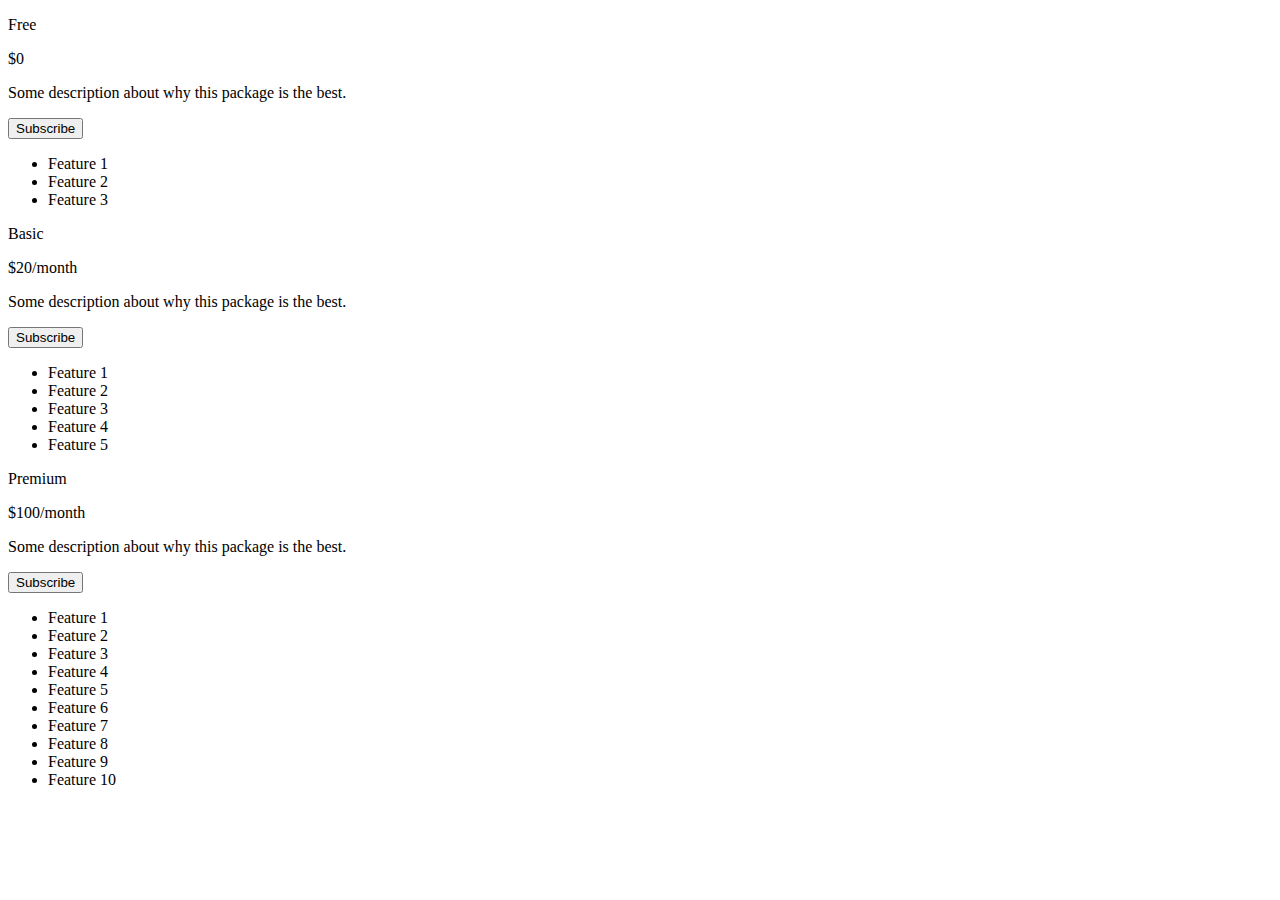
==== index.html @ 37c7ac5a "Html structure and content ready." ====
<!DOCTYPE html>
<html lang="en">
<head>
    <meta charset="UTF-8">
    <meta http-equiv="X-UA-Compatible" content="IE=edge">
    <meta name="viewport" content="width=device-width, initial-scale=1.0">
    <link rel="stylesheet" href="style.css">
    <title>Pricing table</title>
</head>
<body>
    <div class="container">
        <div class="item free">
            <p class="title">Free</p>
            <p class="price">$0</p>
            <p class="description">Some description about why this package is the best.</p>
            <button class="subscribe">Subscribe</button>
            <ul class="feature-list">
                <li class="feature">Feature 1</li>
                <li class="feature">Feature 2</li>
                <li class="feature">Feature 3</li>
            </ul>
        </div>
        <div class="item basic">
            <p class="title">Basic</p>
            <p class="price">$20/month</p>
            <p class="description">Some description about why this package is the best.</p>
            <button class="subscribe">Subscribe</button>
            <ul class="feature-list">
                <li class="feature">Feature 1</li>
                <li class="feature">Feature 2</li>
                <li class="feature">Feature 3</li>
                <li class="feature">Feature 4</li>
                <li class="feature">Feature 5</li>
            </ul>

        </div>
        <div class="item premium">
            <p class="title">Premium</p>
            <p class="price">$100/month</p>
            <p class="description">Some description about why this package is the best.</p>
            <button class="subscribe">Subscribe</button>
            <ul class="feature-list">
                <li class="feature">Feature 1</li>
                <li class="feature">Feature 2</li>
                <li class="feature">Feature 3</li>
                <li class="feature">Feature 4</li>
                <li class="feature">Feature 5</li>
                <li class="feature">Feature 6</li>
                <li class="feature">Feature 7</li>
                <li class="feature">Feature 8</li>
                <li class="feature">Feature 9</li>
                <li class="feature">Feature 10</li>
            </ul>

        </divclass>
    </div>
    
</body>
</html>
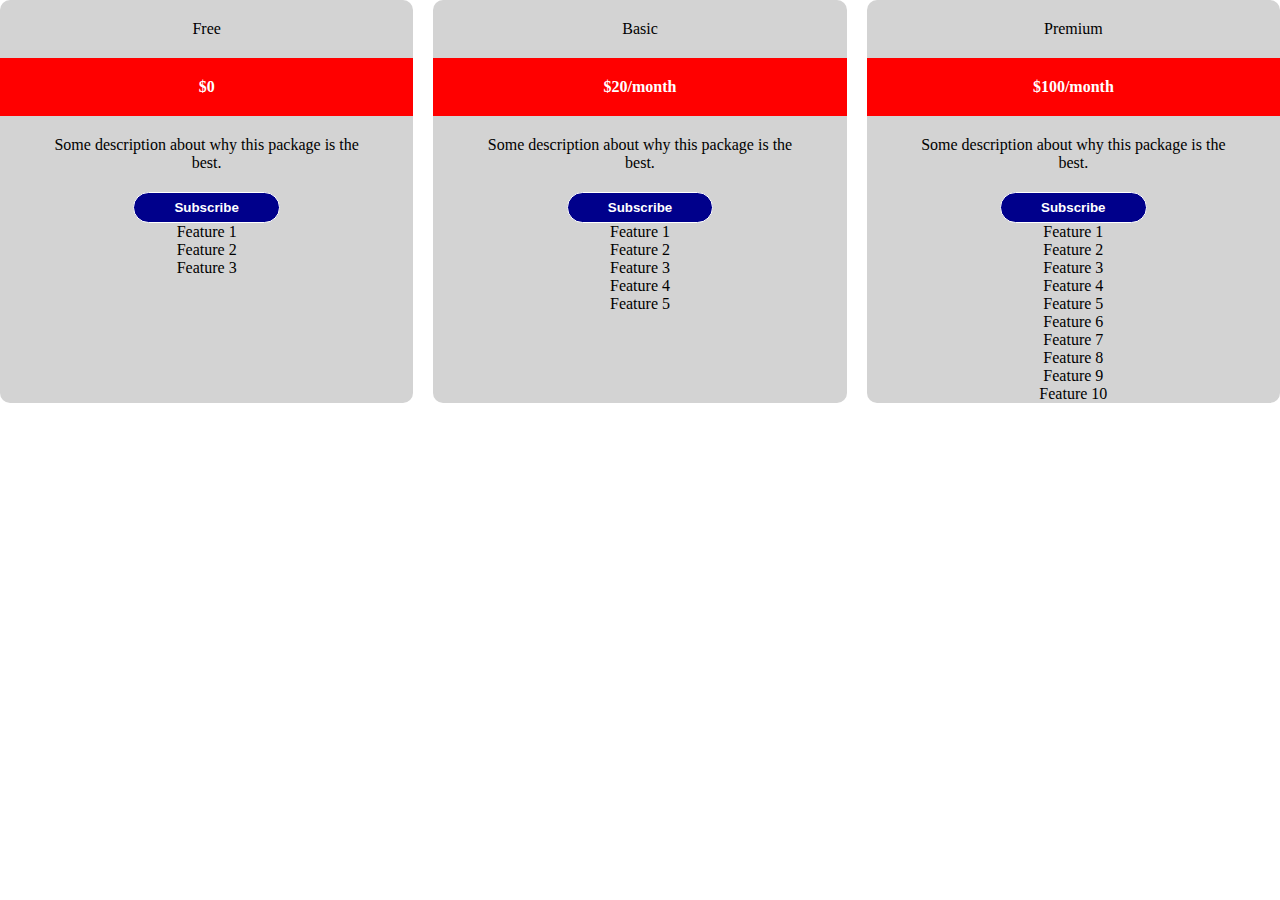
==== commit 74d67493: "Mobile view style ready." ====
--- a/index.html
+++ b/index.html
@@ -10,8 +10,8 @@
 <body>
     <div class="container">
         <div class="item free">
-            <p class="title">Free</p>
-            <p class="price">$0</p>
+            <h2 class="title">Free</h2>
+            <h3 class="price">$0</h3>
             <p class="description">Some description about why this package is the best.</p>
             <button class="subscribe">Subscribe</button>
             <ul class="feature-list">
@@ -21,8 +21,8 @@
             </ul>
         </div>
         <div class="item basic">
-            <p class="title">Basic</p>
-            <p class="price">$20/month</p>
+            <h2 class="title">Basic</h2>
+            <h3 class="price">$20/month</h3>
             <p class="description">Some description about why this package is the best.</p>
             <button class="subscribe">Subscribe</button>
             <ul class="feature-list">
@@ -35,8 +35,8 @@
 
         </div>
         <div class="item premium">
-            <p class="title">Premium</p>
-            <p class="price">$100/month</p>
+            <h2 class="title">Premium</h2>
+            <h3 class="price">$100/month</h3>
             <p class="description">Some description about why this package is the best.</p>
             <button class="subscribe">Subscribe</button>
             <ul class="feature-list">
--- a/style.css
+++ b/style.css
@@ -0,0 +1,58 @@
+*,
+::before,
+::after {
+    box-sizing: border-box;
+    margin: 0;
+    padding: 0;
+}
+
+body {
+    text-align: center;
+}
+
+.container {
+    display: grid;
+    grid-template-areas: 
+    "item item item";
+    grid-template-columns: 1fr 1fr 1fr;
+    grid-gap: 20px;
+}
+
+ul {
+    list-style-type: none;
+}
+
+.item {
+    background-color: lightgray;
+    grid: item;
+    border-radius: 10px;
+    justify-content: center;   
+}
+
+.title {
+    font-size: 16px;
+    font-weight: normal;
+    margin: 20px;
+}
+
+.price {
+    background-color: #ff0000;
+    padding: 20px 10px;
+    color: #ffffff;
+    font-size: 16px;
+}
+
+.description {
+    margin-top: 20px;
+    padding: 0px 40px;
+}
+
+.subscribe {
+    padding: 7px 40px;
+    margin-top: 20px;
+    background-color: darkblue;
+    color: white;
+    font-weight: bold;
+    border: 1px solid white;
+    border-radius: 30px;
+}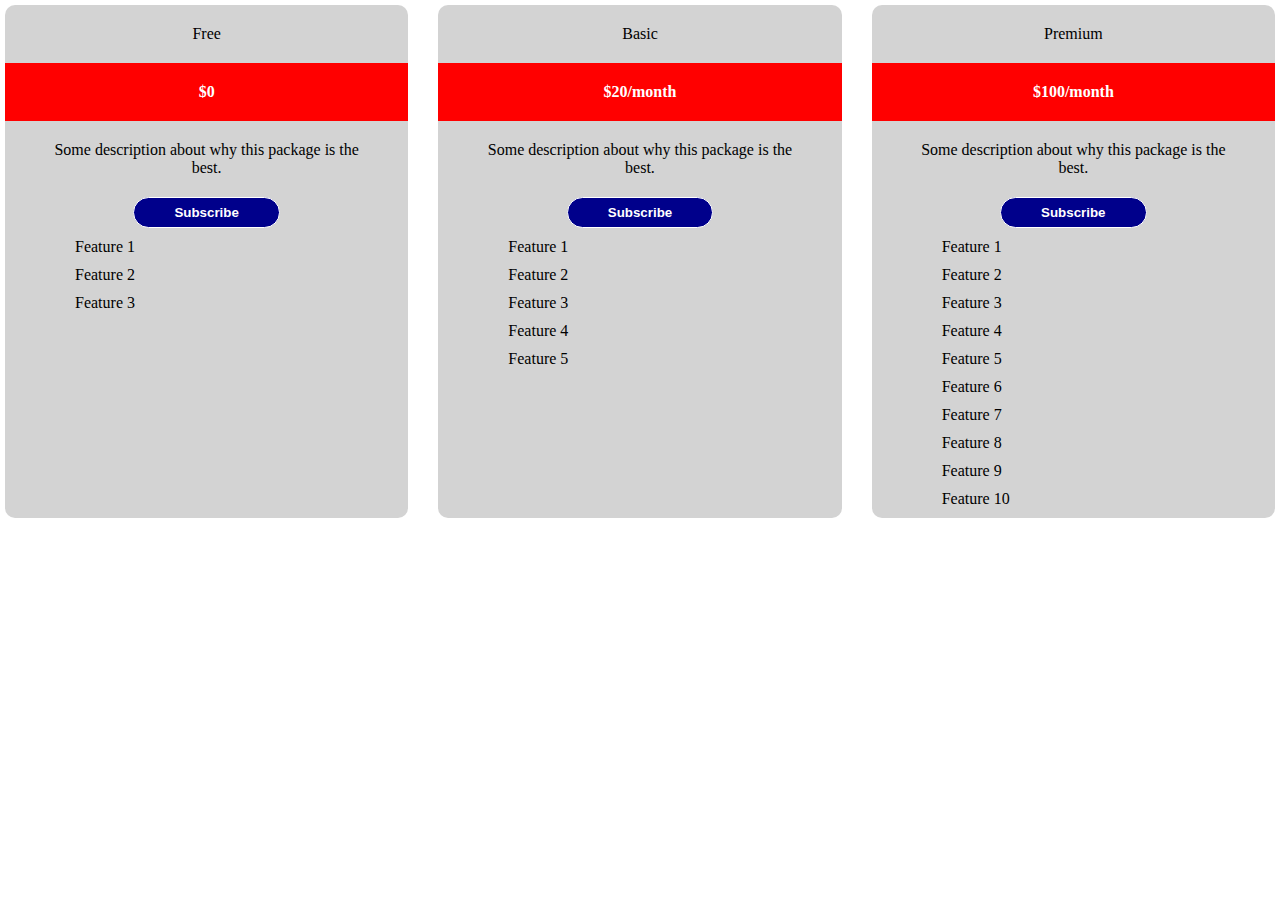
==== commit 10a4815a: "Desktop view ready." ====
--- a/index.html
+++ b/index.html
@@ -13,7 +13,7 @@
             <h2 class="title">Free</h2>
             <h3 class="price">$0</h3>
             <p class="description">Some description about why this package is the best.</p>
-            <button class="subscribe">Subscribe</button>
+            <button class="subscribe"><a href="#">Subscribe</a></button>
             <ul class="feature-list">
                 <li class="feature">Feature 1</li>
                 <li class="feature">Feature 2</li>
@@ -24,7 +24,7 @@
             <h2 class="title">Basic</h2>
             <h3 class="price">$20/month</h3>
             <p class="description">Some description about why this package is the best.</p>
-            <button class="subscribe">Subscribe</button>
+            <button class="subscribe"><a href="#">Subscribe</a></button>
             <ul class="feature-list">
                 <li class="feature">Feature 1</li>
                 <li class="feature">Feature 2</li>
@@ -38,7 +38,7 @@
             <h2 class="title">Premium</h2>
             <h3 class="price">$100/month</h3>
             <p class="description">Some description about why this package is the best.</p>
-            <button class="subscribe">Subscribe</button>
+            <button class="subscribe"><a href="#">Subscribe</a></button>
             <ul class="feature-list">
                 <li class="feature">Feature 1</li>
                 <li class="feature">Feature 2</li>
--- a/style.css
+++ b/style.css
@@ -13,20 +13,22 @@
 .container {
     display: grid;
     grid-template-areas: 
-    "item item item";
-    grid-template-columns: 1fr 1fr 1fr;
+    "item";
+    grid-template-columns: 1fr;
     grid-gap: 20px;
 }
 
-ul {
+ul, li {
     list-style-type: none;
+    margin: 10px;
 }
 
 .item {
     background-color: lightgray;
     grid: item;
     border-radius: 10px;
-    justify-content: center;   
+    justify-content: center;
+    margin: 5px;
 }
 
 .title {
@@ -55,4 +57,30 @@
     font-weight: bold;
     border: 1px solid white;
     border-radius: 30px;
+}
+
+
+a {
+    text-decoration: none;
+    color: #ffffff;
+}
+
+a:hover {
+    color:lime;
+}
+
+@media screen and (min-width: 768px) {
+    .container {
+        display: grid;
+        grid-template-areas: 
+        "item item item";
+        grid-template-columns: 1fr 1fr 1fr;
+        grid-gap: 20px;
+    }
+
+    ul {
+        text-align: left;
+        margin-left: 60px;
+    }
+    
 }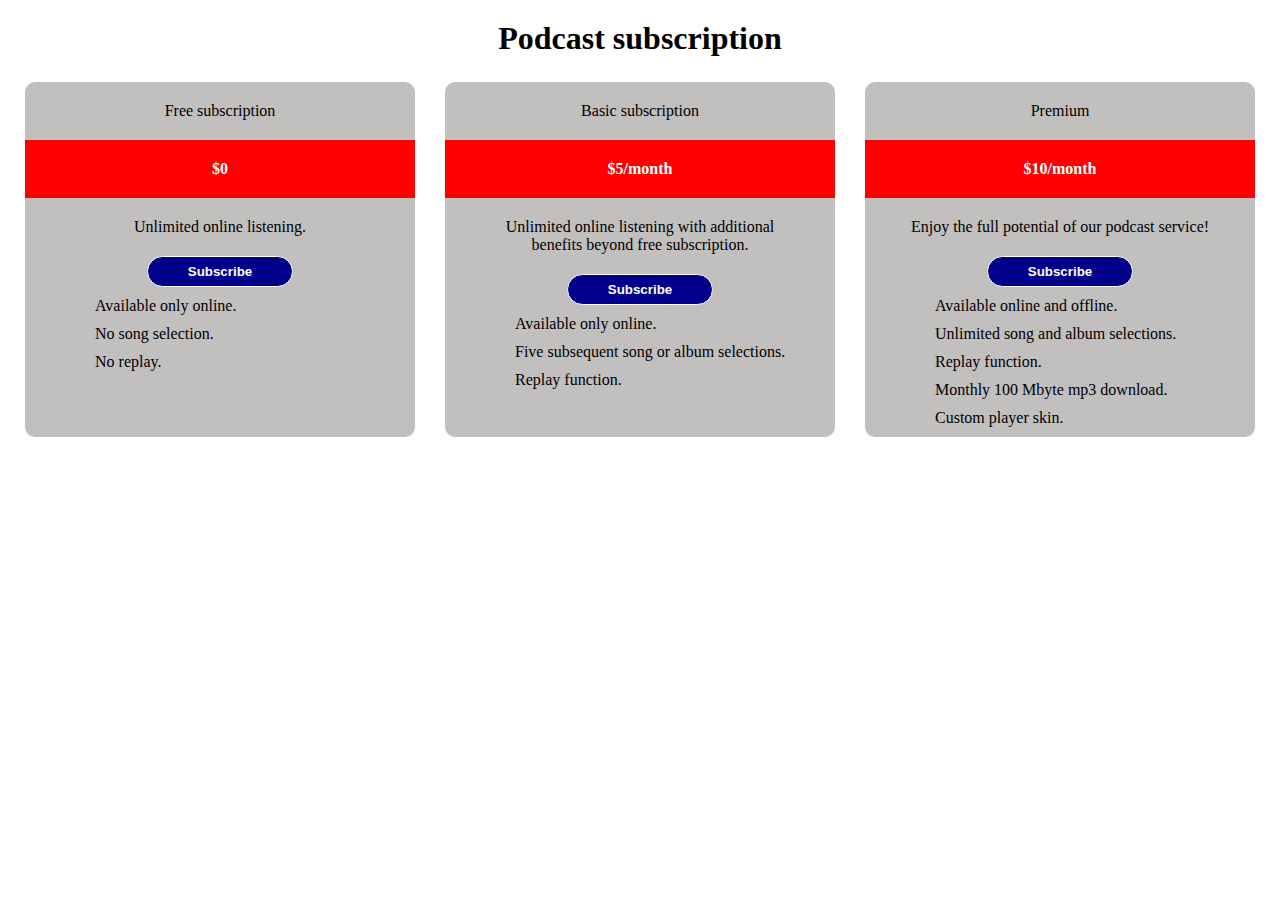
==== commit 12d9286b: "Main page improed. Input form for subscription developed." ====
--- a/index.html
+++ b/index.html
@@ -5,51 +5,45 @@
     <meta http-equiv="X-UA-Compatible" content="IE=edge">
     <meta name="viewport" content="width=device-width, initial-scale=1.0">
     <link rel="stylesheet" href="style.css">
-    <title>Pricing table</title>
+    <title>Podcast subscription</title>
 </head>
 <body>
-    <div class="container">
+    <div class="container container--style">
+        <h1 class="main-title">Podcast subscription</h1>
         <div class="item free">
-            <h2 class="title">Free</h2>
+            <h2 class="title">Free subscription</h2>
             <h3 class="price">$0</h3>
-            <p class="description">Some description about why this package is the best.</p>
-            <button class="subscribe"><a href="#">Subscribe</a></button>
+            <p class="description">Unlimited online listening.</p>
+            <button class="subscribe"><a href="./form.html" target="_blank">Subscribe</a></button>
             <ul class="feature-list">
-                <li class="feature">Feature 1</li>
-                <li class="feature">Feature 2</li>
-                <li class="feature">Feature 3</li>
+                <li class="feature">Available only online.</li>
+                <li class="feature">No song selection.</li>
+                <li class="feature">No replay.</li>
             </ul>
         </div>
         <div class="item basic">
-            <h2 class="title">Basic</h2>
-            <h3 class="price">$20/month</h3>
-            <p class="description">Some description about why this package is the best.</p>
-            <button class="subscribe"><a href="#">Subscribe</a></button>
+            <h2 class="title">Basic subscription</h2>
+            <h3 class="price">$5/month</h3>
+            <p class="description">Unlimited online listening with additional benefits beyond free subscription.</p>
+            <button class="subscribe"><a href="./form.html" target="_blank">Subscribe</a></button>
             <ul class="feature-list">
-                <li class="feature">Feature 1</li>
-                <li class="feature">Feature 2</li>
-                <li class="feature">Feature 3</li>
-                <li class="feature">Feature 4</li>
-                <li class="feature">Feature 5</li>
+                <li class="feature">Available only online.</li>
+                <li class="feature">Five subsequent song or album selections.</li>
+                <li class="feature">Replay function.</li>
             </ul>
 
         </div>
         <div class="item premium">
             <h2 class="title">Premium</h2>
-            <h3 class="price">$100/month</h3>
-            <p class="description">Some description about why this package is the best.</p>
-            <button class="subscribe"><a href="#">Subscribe</a></button>
+            <h3 class="price">$10/month</h3>
+            <p class="description">Enjoy the full potential of our podcast service!</p>
+            <button class="subscribe"><a href="./form.html" target="_blank">Subscribe</a></button>
             <ul class="feature-list">
-                <li class="feature">Feature 1</li>
-                <li class="feature">Feature 2</li>
-                <li class="feature">Feature 3</li>
-                <li class="feature">Feature 4</li>
-                <li class="feature">Feature 5</li>
-                <li class="feature">Feature 6</li>
-                <li class="feature">Feature 7</li>
-                <li class="feature">Feature 8</li>
-                <li class="feature">Feature 9</li>
-                <li class="feature">Feature 10</li>
+                <li class="feature">Available online and offline.</li>
+                <li class="feature">Unlimited song and album selections.</li>
+                <li class="feature">Replay function.</li>
+                <li class="feature">Monthly 100 Mbyte mp3 download.</li>
+                <li class="feature">Custom player skin.</li>
             </ul>
 
         </divclass>
--- a/style.css
+++ b/style.css
@@ -6,16 +6,53 @@
     padding: 0;
 }
 
+:root {
+    --main-light-color: rgb(194, 191, 191);
+}
+
 body {
     text-align: center;
 }
 
+.main-title {
+    grid-area: main-title;
+}
+
+.item {
+    background-color: var(--main-light-color);
+    border-radius: 10px;
+    justify-content: center;
+    margin: 5px;
+}
+
+.free {
+    grid-area: free;
+}
+
+.basic {
+    grid-area: basic;
+}
+
+.premium {
+    grid-area: premium;
+}
+
 .container {
     display: grid;
-    grid-template-areas: 
-    "item";
+    grid-template-areas:
+    "main-title"
+    "free"
+    "basic"
+    "premium";
     grid-template-columns: 1fr;
+    grid-template-rows: auto auto auto auto auto;
     grid-gap: 20px;
+    justify-self: center;
+    align-self: center;
+}
+
+.container--style {
+    padding: 20px;
 }
 
 ul, li {
@@ -23,13 +60,7 @@
     margin: 10px;
 }
 
-.item {
-    background-color: lightgray;
-    grid: item;
-    border-radius: 10px;
-    justify-content: center;
-    margin: 5px;
-}
+
 
 .title {
     font-size: 16px;
@@ -72,9 +103,11 @@
 @media screen and (min-width: 768px) {
     .container {
         display: grid;
-        grid-template-areas: 
-        "item item item";
+        grid-template-areas:
+        "main-title main-title main-title"
+        "free basic premium";
         grid-template-columns: 1fr 1fr 1fr;
+        grid-template-rows: auto auto;
         grid-gap: 20px;
     }
 
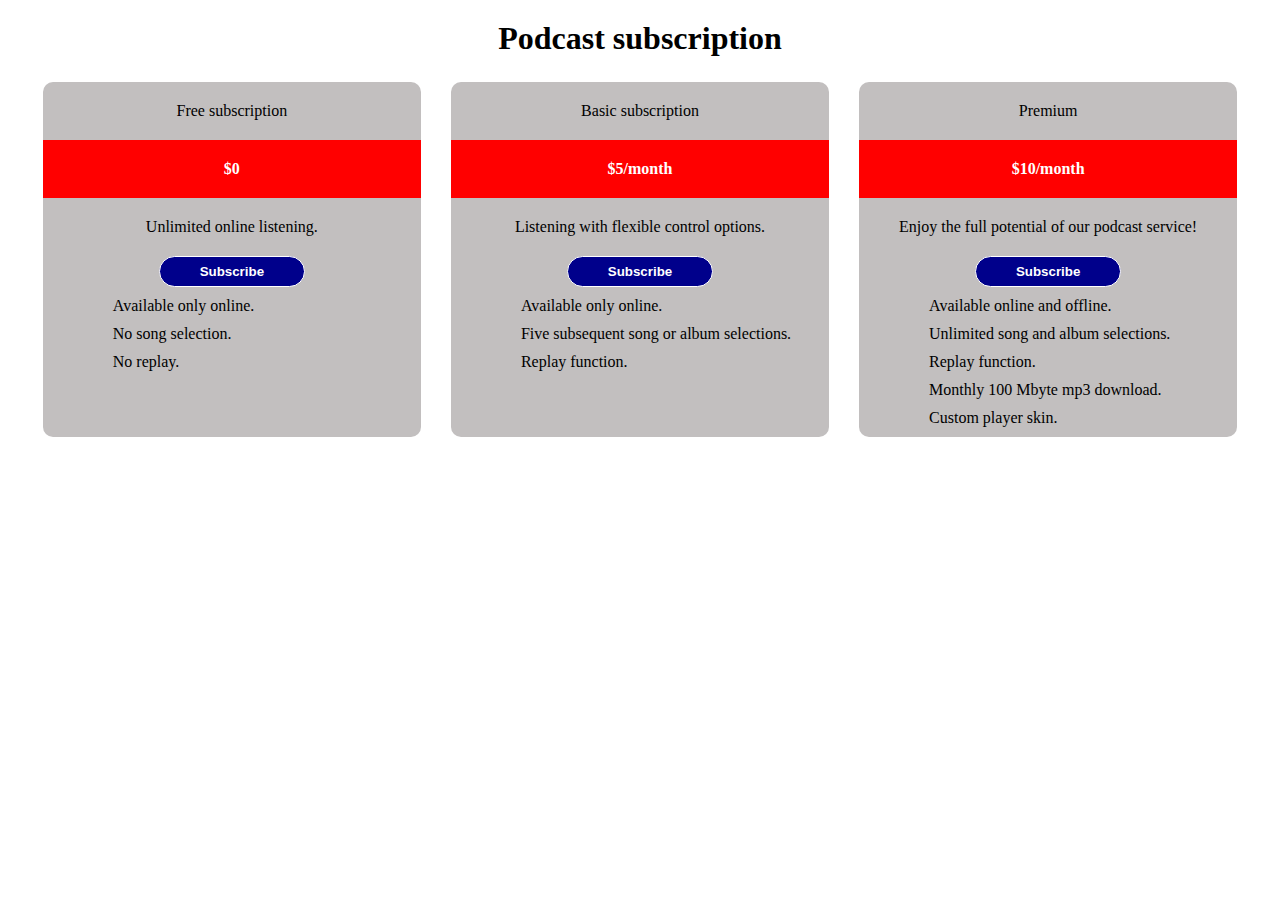
==== commit 93b2d9c2: "Title shortened for homogenious appearance." ====
--- a/index.html
+++ b/index.html
@@ -24,7 +24,7 @@
         <div class="item basic">
             <h2 class="title">Basic subscription</h2>
             <h3 class="price">$5/month</h3>
-            <p class="description">Unlimited online listening with additional benefits beyond free subscription.</p>
+            <p class="description">Listening with flexible control options.</p>
             <button class="subscribe"><a href="./form.html" target="_blank">Subscribe</a></button>
             <ul class="feature-list">
                 <li class="feature">Available only online.</li>
--- a/style.css
+++ b/style.css
@@ -45,7 +45,7 @@
     "basic"
     "premium";
     grid-template-columns: 1fr;
-    grid-template-rows: auto auto auto auto auto;
+    grid-template-rows: auto auto auto auto;
     grid-gap: 20px;
     justify-self: center;
     align-self: center;
